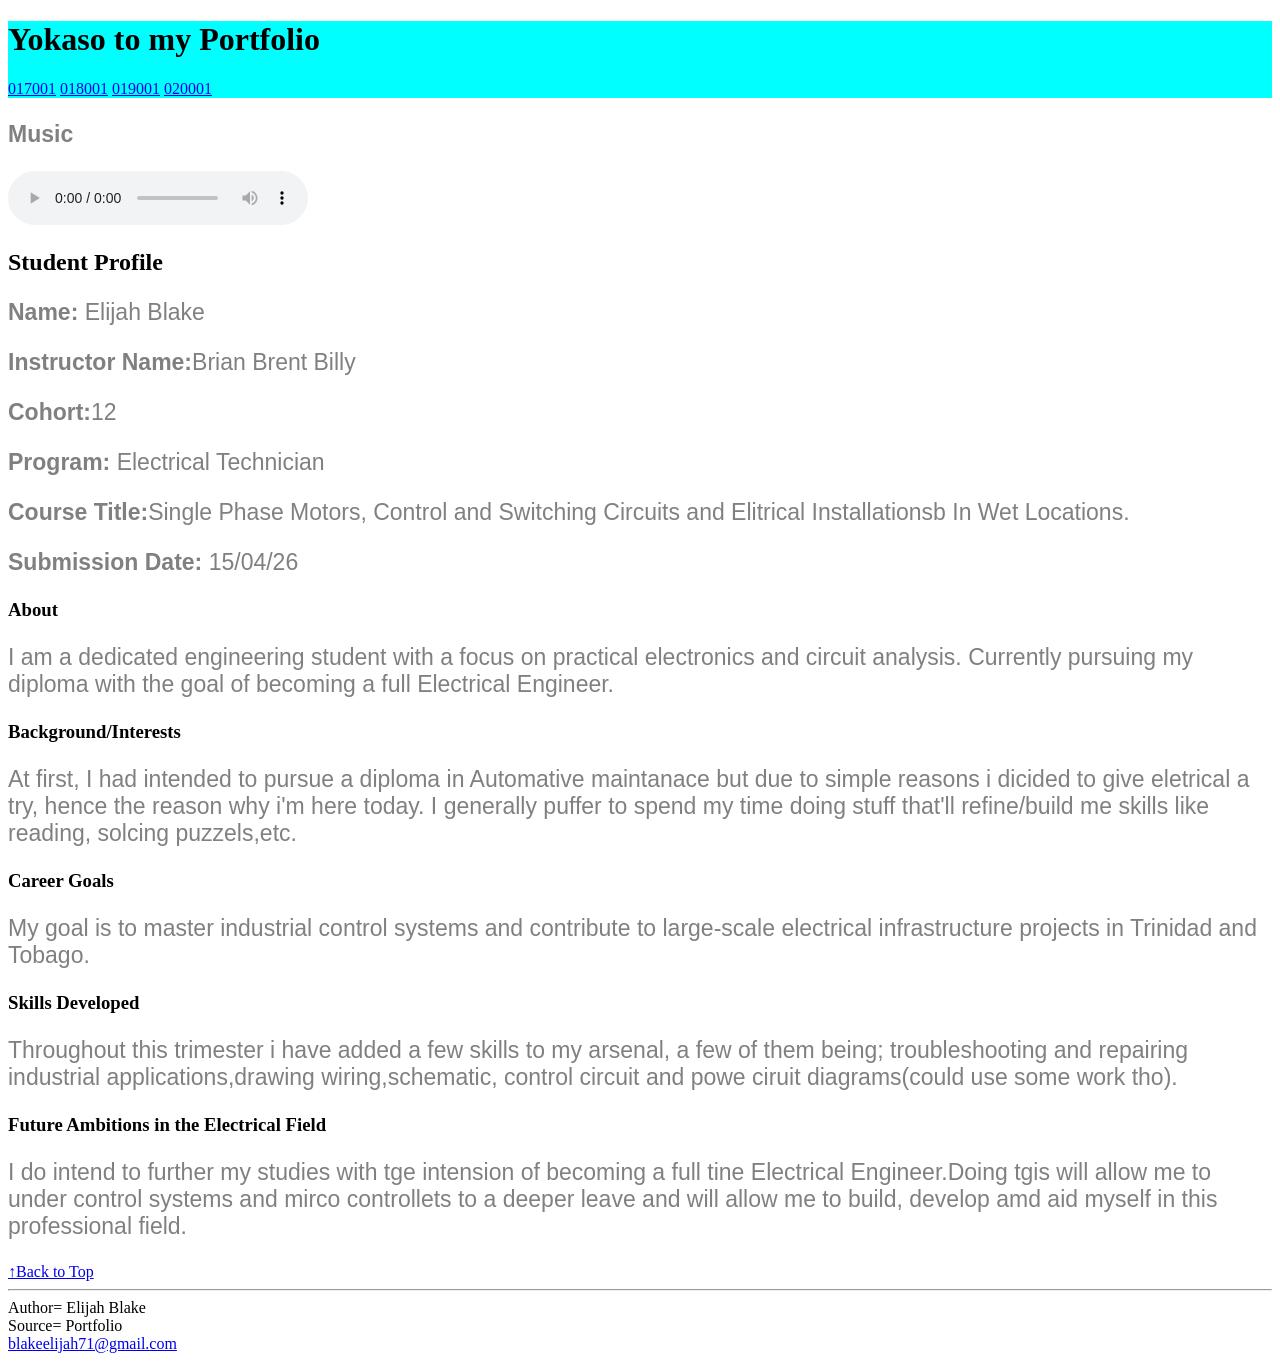
==== index.html @ 2b1a8546 "Add files via upload Test" ====
<!DOCTYPE html>
<html>
  <head>
        <link rel="icon" type="image/png" href="gigachad.png">
    <title> Big Brains </title>
        <link rel="stylesheet" href="style.css">
        <body>
          <header style="background-color:cyan;" id="#top">
            
            <h1>Yokaso to my Portfolio</h1>
            <a href="017001.html">017001</a>
            <a href="018001.html">018001</a>
            <a href="019001.html">019001</a>
            <a href="020001.html">020001</a>
          </header>
          <p><b>Music</b></p>
        <audio controls><source src="letithappen.mp3"> </audio>
          <h2>Student Profile</h2>
        <p><b>Name:</b> Elijah Blake</p>
        <p><b>Instructor Name:</b>Brian Brent Billy</p>
        <p><b>Cohort:</b>12</p>
      <p><b>Program:</b> Electrical Technician</p>
        <p><b>Course Title:</b>Single Phase Motors, Control and Switching Circuits and Elitrical Installationsb In Wet Locations.</p>
        <p><b>Submission Date:</b> 15/04/26</p>
        
        <h3 id="about">About</h3>
        <p>I am a dedicated engineering student with a focus on practical electronics and circuit analysis. Currently pursuing my diploma with the goal of becoming a full Electrical Engineer.</p>
        
        <h3>Background/Interests</h3>
        <p>At first, I had intended to pursue a diploma in Automative maintanace but due to simple reasons i dicided to give eletrical a try, hence the reason why i'm here today. I generally puffer to spend my time doing stuff that'll refine/build me skills like reading, solcing puzzels,etc.  </p>
        
        <h3>Career Goals</h3>
        <p>My goal is to master industrial control systems and contribute to large-scale electrical infrastructure projects in Trinidad and Tobago.</p>
        
        <h3>Skills Developed</h3>
        <p> Throughout this trimester i have added a few skills to my arsenal, a few of them being; troubleshooting and repairing industrial applications,drawing wiring,schematic, control circuit and powe ciruit diagrams(could use some work tho).</p>
        
        <h3>Future Ambitions in the Electrical Field</h3>
        <p>I do intend to further my studies with tge intension of becoming a full tine Electrical Engineer.Doing tgis will allow me to under control systems and mirco controllets to a deeper leave and will allow me to build, develop amd aid myself in this professional field.</p>
          
          
          <a href="#top" class="top-btn">↑Back to Top</a>
          
          
          
          
          <footer>
            <hr>
            Author= Elijah Blake
            <br>
            Source= Portfolio
            <br>
            <a href="mailto:blakeelijah71@gmail.com">blakeelijah71@gmail.com</a>
            
          </footer>
---- style.css ----
p{font-size:23px;
      font-family:verdana, arial;
      line-height:auto;
      color:grey;}
nav ul {
  display: grid;
  grid-template-columns: 1fr 1fr;
  gap: 8px;
  list-style-type: none;
  padding: 0;
}

nav ul li a {
  display: block;
  background-color: #f0f8ff;
  padding: 12px;
  text-align: center;
  text-decoration: none;
  border: 1px solid #add8e6;
  border-radius: 4px;
  font-size: 13px;
  color: #333;
}
top-btn {
  display: block;
  width: fit-content;
  margin: 20px auto;
  padding: 10px 20px;
  background-color: #333;
  color: white;
  text-decoration: none;
  border-radius: 20px;
  font-size: 14px;
}
.image-grid {
  display: grid;
  grid-template-columns: 1fr 1fr;
  gap: 20px;
  margin: 20px 0;
}

.image-card {
  border: 1px solid #ddd;
  padding: 10px;
  background-color: #fff;
  border-radius: 5px;
}

.image-card img {
  width: 100%;
  height: auto;
  display: block;
}

.image-card p {
  font-size: 13px;
  color: #555;
  margin-top: 10px;
  text-align: center;
}

(max-width: 600px) {
  .image-grid {
    grid-template-columns: 1fr;
  }
}
.conclusion-grid {
  display: grid;
  grid-template-columns: 2fr 1fr;
  gap: 20px;
  align-items: center;
  background-color: #f4f4f4;
  padding: 20px;
  border-top: 3px solid #add8e6;
  margin-top: 40px;
}

/
(max-width: 600px) {
  .conclusion-grid {
    grid-template-columns: 1fr;
    text-align: center;
  }
}
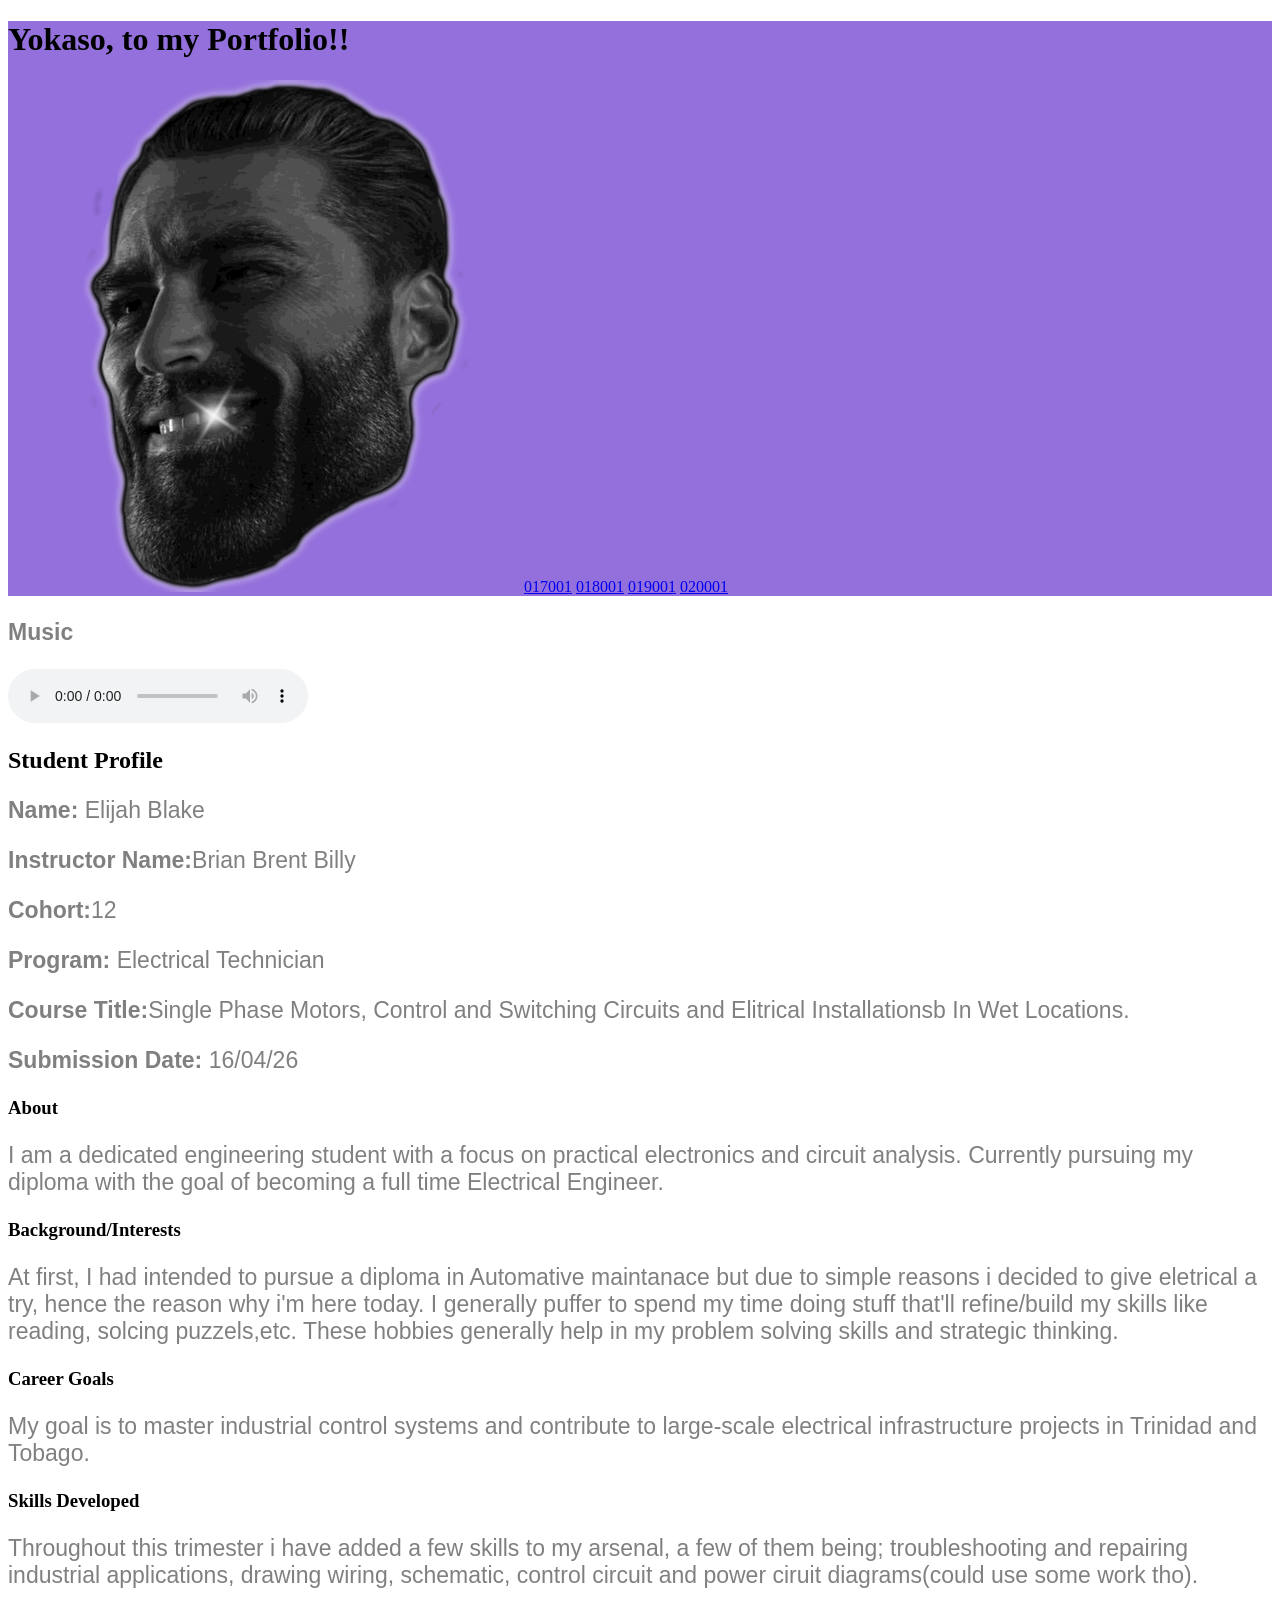
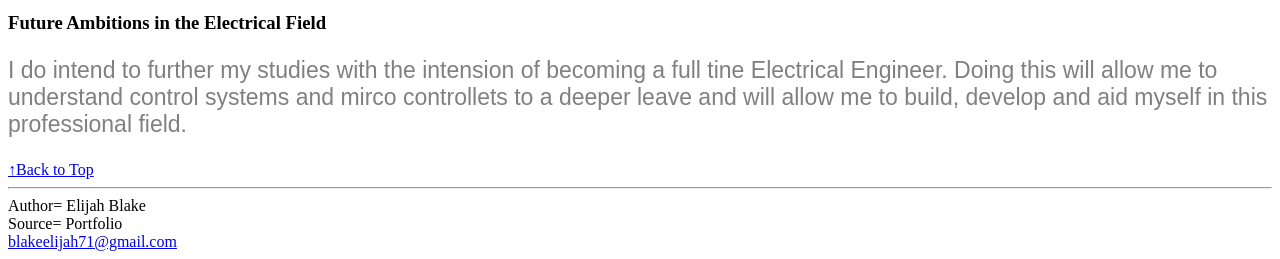
==== commit 9af46ef9: "Add files via upload" ====
--- a/index.html
+++ b/index.html
@@ -5,13 +5,15 @@
     <title> Big Brains </title>
         <link rel="stylesheet" href="style.css">
         <body>
-          <header style="background-color:cyan;" id="#top">
+          <header style="background-color:mediumpurple;" id="#top">
             
-            <h1>Yokaso to my Portfolio</h1>
+           <main><h1>Yokaso, to my Portfolio!!</h1>
+           <img src="gigachad.png" hight="auto">
             <a href="017001.html">017001</a>
             <a href="018001.html">018001</a>
             <a href="019001.html">019001</a>
             <a href="020001.html">020001</a>
+            </main>
           </header>
           <p><b>Music</b></p>
         <audio controls><source src="letithappen.mp3"> </audio>
@@ -21,22 +23,22 @@
         <p><b>Cohort:</b>12</p>
       <p><b>Program:</b> Electrical Technician</p>
         <p><b>Course Title:</b>Single Phase Motors, Control and Switching Circuits and Elitrical Installationsb In Wet Locations.</p>
-        <p><b>Submission Date:</b> 15/04/26</p>
+        <p><b>Submission Date:</b> 16/04/26</p>
         
         <h3 id="about">About</h3>
-        <p>I am a dedicated engineering student with a focus on practical electronics and circuit analysis. Currently pursuing my diploma with the goal of becoming a full Electrical Engineer.</p>
+        <p>I am a dedicated engineering student with a focus on practical electronics and circuit analysis. Currently pursuing my diploma with the goal of becoming a full time Electrical Engineer.</p>
         
         <h3>Background/Interests</h3>
-        <p>At first, I had intended to pursue a diploma in Automative maintanace but due to simple reasons i dicided to give eletrical a try, hence the reason why i'm here today. I generally puffer to spend my time doing stuff that'll refine/build me skills like reading, solcing puzzels,etc.  </p>
+        <p>At first, I had intended to pursue a diploma in Automative maintanace but due to simple reasons i decided to give eletrical a try, hence the reason why i'm here today. I generally puffer to spend my time doing stuff that'll refine/build my skills like reading, solcing puzzels,etc. These hobbies generally help in my problem solving skills and strategic thinking. </p>
         
         <h3>Career Goals</h3>
         <p>My goal is to master industrial control systems and contribute to large-scale electrical infrastructure projects in Trinidad and Tobago.</p>
         
         <h3>Skills Developed</h3>
-        <p> Throughout this trimester i have added a few skills to my arsenal, a few of them being; troubleshooting and repairing industrial applications,drawing wiring,schematic, control circuit and powe ciruit diagrams(could use some work tho).</p>
+        <p> Throughout this trimester i have added a few skills to my arsenal, a few of them being; troubleshooting and repairing industrial applications, drawing wiring, schematic, control circuit and power ciruit diagrams(could use some work tho).</p>
         
         <h3>Future Ambitions in the Electrical Field</h3>
-        <p>I do intend to further my studies with tge intension of becoming a full tine Electrical Engineer.Doing tgis will allow me to under control systems and mirco controllets to a deeper leave and will allow me to build, develop amd aid myself in this professional field.</p>
+        <p>I do intend to further my studies with the intension of becoming a full tine Electrical Engineer. Doing this will allow me to understand control systems and mirco controllets to a deeper leave and will allow me to build, develop and aid myself in this professional field.</p>
           
           
           <a href="#top" class="top-btn">↑Back to Top</a>
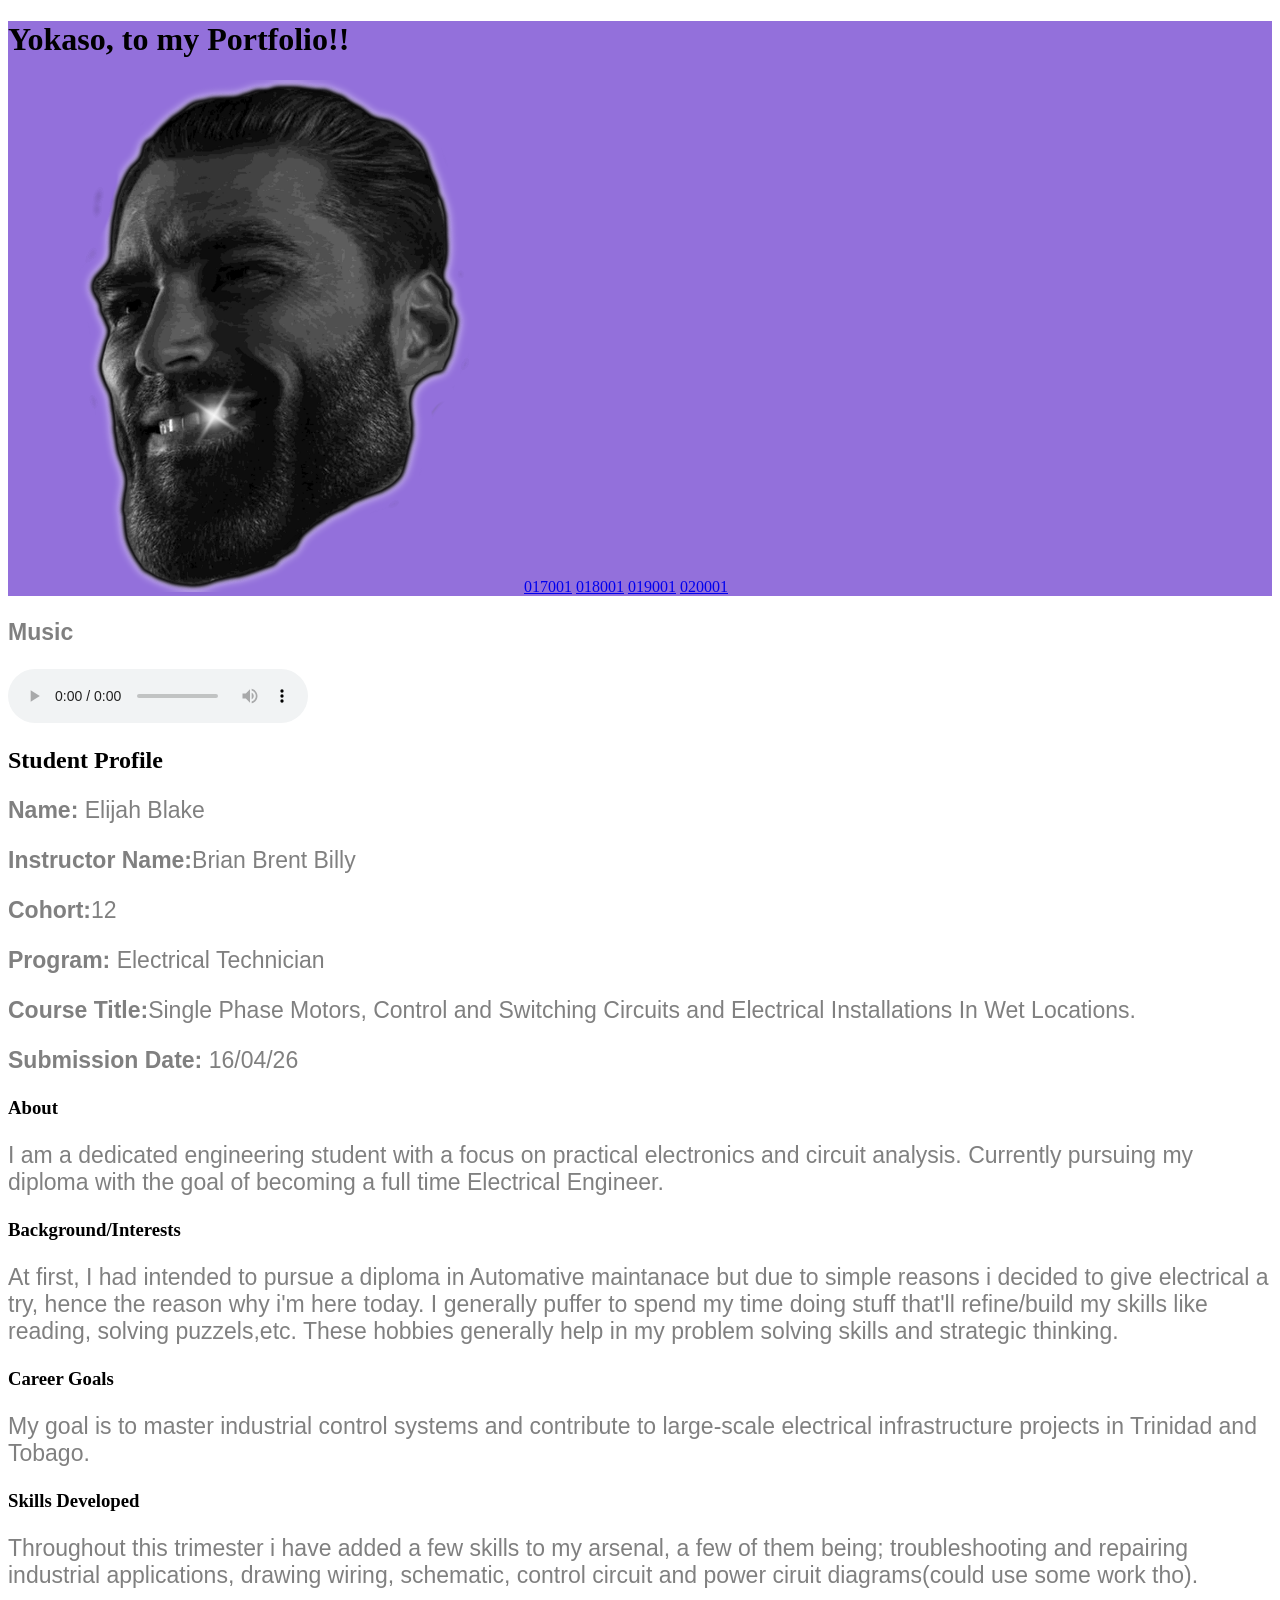
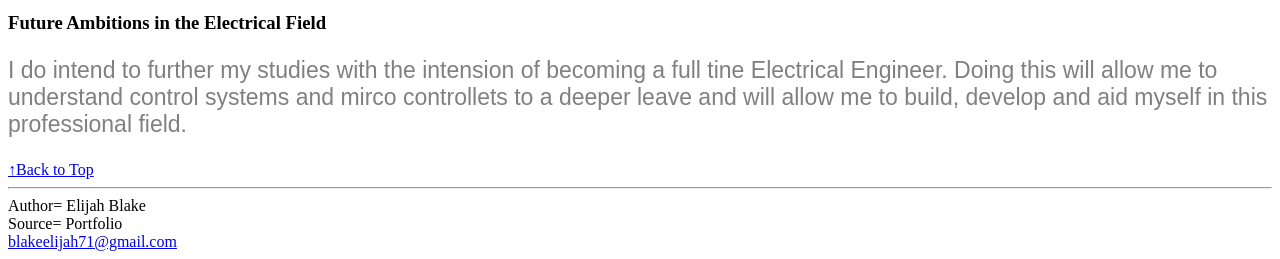
==== commit aa324b77: "Add files via upload" ====
--- a/index.html
+++ b/index.html
@@ -22,14 +22,14 @@
         <p><b>Instructor Name:</b>Brian Brent Billy</p>
         <p><b>Cohort:</b>12</p>
       <p><b>Program:</b> Electrical Technician</p>
-        <p><b>Course Title:</b>Single Phase Motors, Control and Switching Circuits and Elitrical Installationsb In Wet Locations.</p>
+        <p><b>Course Title:</b>Single Phase Motors, Control and Switching Circuits and Electrical Installations In Wet Locations.</p>
         <p><b>Submission Date:</b> 16/04/26</p>
         
         <h3 id="about">About</h3>
         <p>I am a dedicated engineering student with a focus on practical electronics and circuit analysis. Currently pursuing my diploma with the goal of becoming a full time Electrical Engineer.</p>
         
         <h3>Background/Interests</h3>
-        <p>At first, I had intended to pursue a diploma in Automative maintanace but due to simple reasons i decided to give eletrical a try, hence the reason why i'm here today. I generally puffer to spend my time doing stuff that'll refine/build my skills like reading, solcing puzzels,etc. These hobbies generally help in my problem solving skills and strategic thinking. </p>
+        <p>At first, I had intended to pursue a diploma in Automative maintanace but due to simple reasons i decided to give electrical a try, hence the reason why i'm here today. I generally puffer to spend my time doing stuff that'll refine/build my skills like reading, solving puzzels,etc. These hobbies generally help in my problem solving skills and strategic thinking. </p>
         
         <h3>Career Goals</h3>
         <p>My goal is to master industrial control systems and contribute to large-scale electrical infrastructure projects in Trinidad and Tobago.</p>
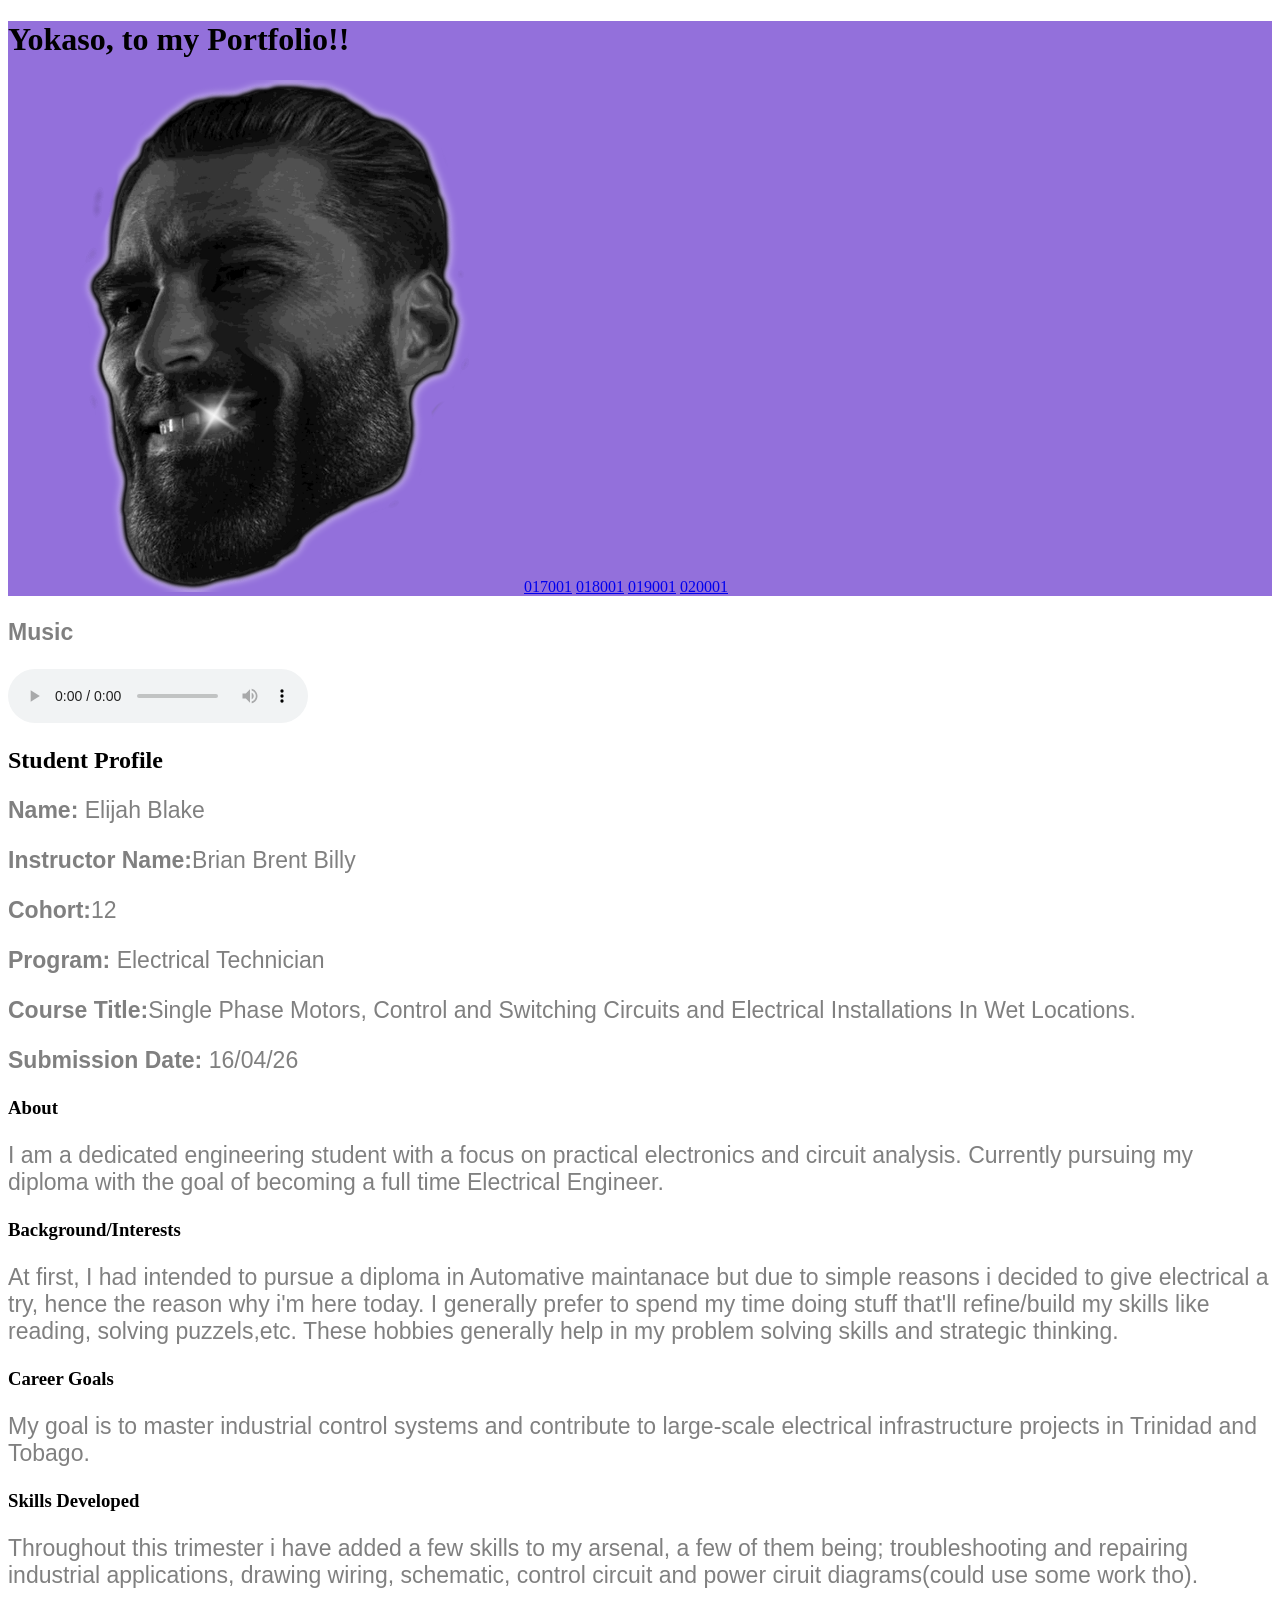
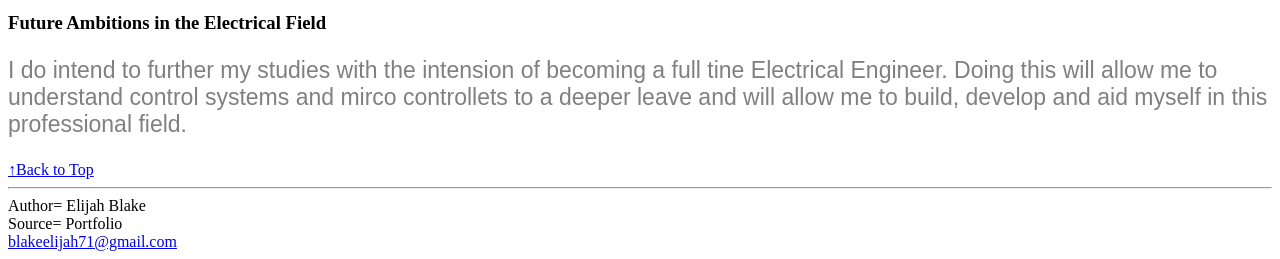
==== commit 220cfe60: "Add files via upload" ====
--- a/index.html
+++ b/index.html
@@ -29,7 +29,7 @@
         <p>I am a dedicated engineering student with a focus on practical electronics and circuit analysis. Currently pursuing my diploma with the goal of becoming a full time Electrical Engineer.</p>
         
         <h3>Background/Interests</h3>
-        <p>At first, I had intended to pursue a diploma in Automative maintanace but due to simple reasons i decided to give electrical a try, hence the reason why i'm here today. I generally puffer to spend my time doing stuff that'll refine/build my skills like reading, solving puzzels,etc. These hobbies generally help in my problem solving skills and strategic thinking. </p>
+        <p>At first, I had intended to pursue a diploma in Automative maintanace but due to simple reasons i decided to give electrical a try, hence the reason why i'm here today. I generally prefer to spend my time doing stuff that'll refine/build my skills like reading, solving puzzels,etc. These hobbies generally help in my problem solving skills and strategic thinking. </p>
         
         <h3>Career Goals</h3>
         <p>My goal is to master industrial control systems and contribute to large-scale electrical infrastructure projects in Trinidad and Tobago.</p>
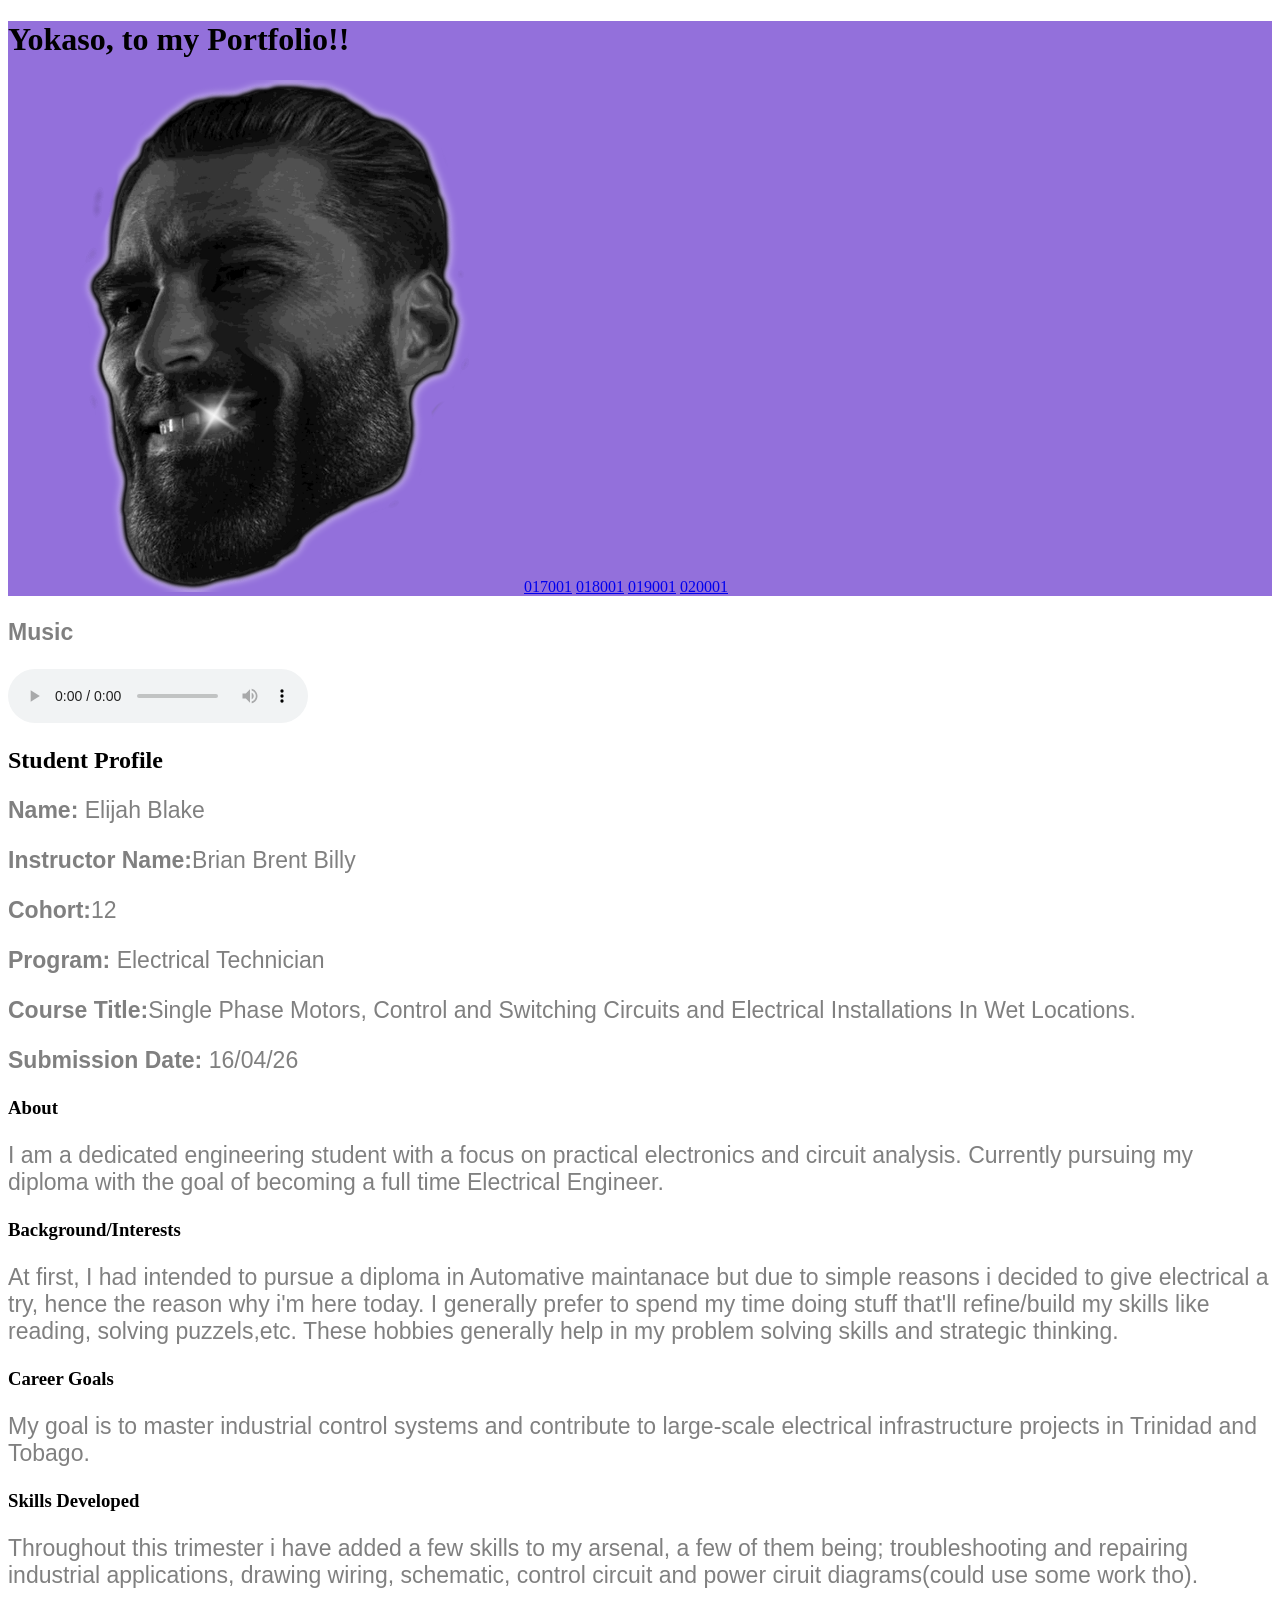
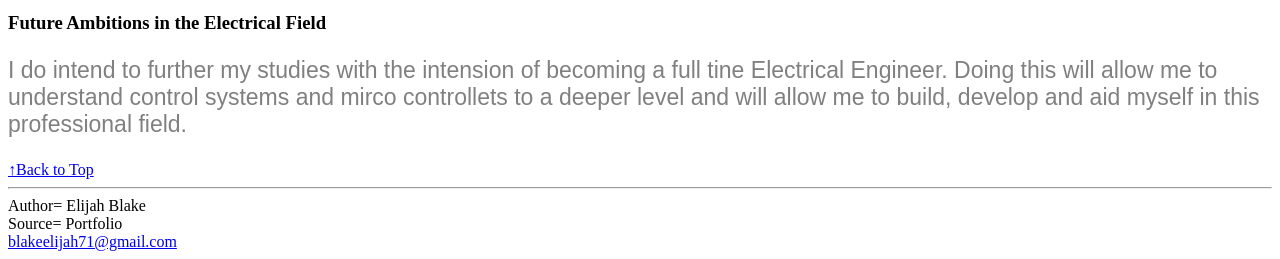
==== commit f2d4bf25: "Add files via upload" ====
--- a/index.html
+++ b/index.html
@@ -38,7 +38,7 @@
         <p> Throughout this trimester i have added a few skills to my arsenal, a few of them being; troubleshooting and repairing industrial applications, drawing wiring, schematic, control circuit and power ciruit diagrams(could use some work tho).</p>
         
         <h3>Future Ambitions in the Electrical Field</h3>
-        <p>I do intend to further my studies with the intension of becoming a full tine Electrical Engineer. Doing this will allow me to understand control systems and mirco controllets to a deeper leave and will allow me to build, develop and aid myself in this professional field.</p>
+        <p>I do intend to further my studies with the intension of becoming a full tine Electrical Engineer. Doing this will allow me to understand control systems and mirco controllets to a deeper level and will allow me to build, develop and aid myself in this professional field.</p>
           
           
           <a href="#top" class="top-btn">↑Back to Top</a>
